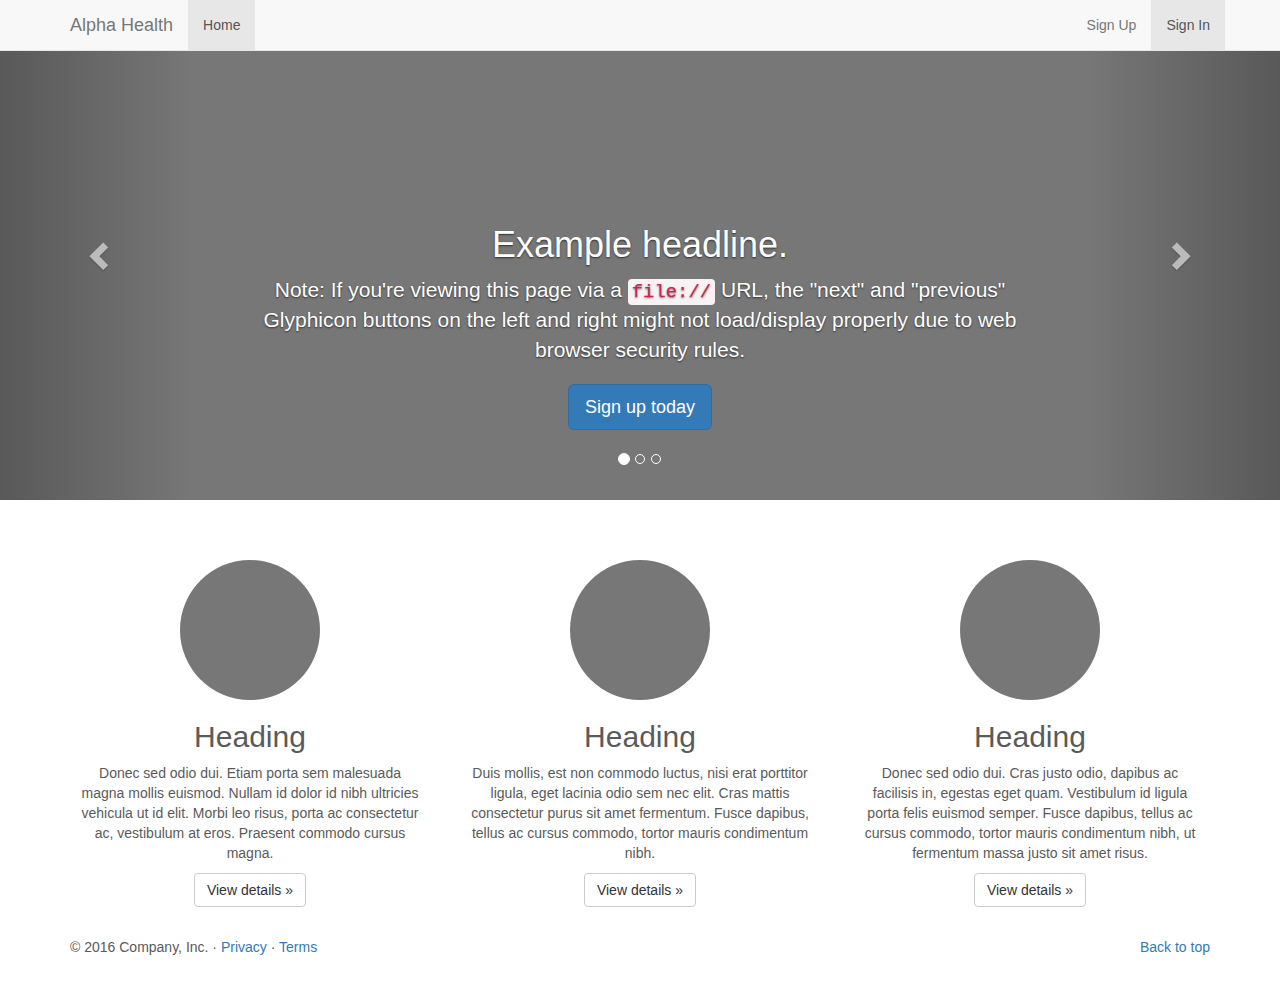
==== index.html @ f5d1f95b "Version 1.0" ====
<!DOCTYPE html>
<html lang="en">
  <head>
    <meta charset="utf-8">
    <meta http-equiv="X-UA-Compatible" content="IE=edge">
    <meta name="viewport" content="width=device-width, initial-scale=1">
    <!-- The above 3 meta tags *must* come first in the head; any other head content must come *after* these tags -->
    <meta name="description" content="">
    <meta name="author" content="">
    <link rel="icon" href="../../favicon.ico">

    <title>Carousel Template for Bootstrap</title>

    <!-- Bootstrap core CSS -->
    <link href="Proj1/dist/css/bootstrap.min.css" rel="stylesheet">

    <!-- IE10 viewport hack for Surface/desktop Windows 8 bug -->
    <link href="Proj1/assets/css/ie10-viewport-bug-workaround.css" rel="stylesheet">

    <!-- Just for debugging purposes. Don't actually copy these 2 lines! -->
    <!--[if lt IE 9]><script src="../../assets/js/ie8-responsive-file-warning.js"></script><![endif]-->
    <script src="Proj1/assets/js/ie-emulation-modes-warning.js"></script>

    <!-- HTML5 shim and Respond.js for IE8 support of HTML5 elements and media queries -->
    <!--[if lt IE 9]>
      <script src="https://oss.maxcdn.com/html5shiv/3.7.3/html5shiv.min.js"></script>
      <script src="https://oss.maxcdn.com/respond/1.4.2/respond.min.js"></script>
    <![endif]-->

    <!-- Custom styles for this template -->
    <link href="carousel.css" rel="stylesheet">
  </head>
<!-- NAVBAR
================================================== -->
  <body>
    <!-- Fixed navbar -->
    <nav class="navbar navbar-default navbar-fixed-top">
      <div class="container">
        <div class="navbar-header">
          <button type="button" class="navbar-toggle collapsed" data-toggle="collapse" data-target="#navbar" aria-expanded="false" aria-controls="navbar">
            <span class="sr-only">Toggle navigation</span>
            <span class="icon-bar"></span>
            <span class="icon-bar"></span>
            <span class="icon-bar"></span>
          </button>
          <a class="navbar-brand" href="#">Alpha Health</a>
        </div>
        <div id="navbar" class="navbar-collapse collapse">
          <ul class="nav navbar-nav">
            <li class="active"><a href="#">Home</a></li>
          </ul>
          <ul class="nav navbar-nav navbar-right">
            <li><a href="./Sign_Up.html">Sign Up</a></li>
            <li class="active"><a href="./Sign_In.html">Sign In <span class="sr-only">(current)</span></a></li>
          </ul>
        </div><!--/.nav-collapse -->
      </div>
    </nav>


    <!-- Carousel
    ================================================== -->
    <div id="myCarousel" class="carousel slide" data-ride="carousel">
      <!-- Indicators -->
      <ol class="carousel-indicators">
        <li data-target="#myCarousel" data-slide-to="0" class="active"></li>
        <li data-target="#myCarousel" data-slide-to="1"></li>
        <li data-target="#myCarousel" data-slide-to="2"></li>
      </ol>
      <div class="carousel-inner" role="listbox">
        <div class="item active">
          <img class="first-slide" src="[data-uri]" alt="First slide">
          <div class="container">
            <div class="carousel-caption">
              <h1>Example headline.</h1>
              <p>Note: If you're viewing this page via a <code>file://</code> URL, the "next" and "previous" Glyphicon buttons on the left and right might not load/display properly due to web browser security rules.</p>
              <p><a class="btn btn-lg btn-primary" href="#" role="button">Sign up today</a></p>
            </div>
          </div>
        </div>
        <div class="item">
          <img class="second-slide" src="[data-uri]" alt="Second slide">
          <div class="container">
            <div class="carousel-caption">
              <h1>Another example headline.</h1>
              <p>Cras justo odio, dapibus ac facilisis in, egestas eget quam. Donec id elit non mi porta gravida at eget metus. Nullam id dolor id nibh ultricies vehicula ut id elit.</p>
              <p><a class="btn btn-lg btn-primary" href="#" role="button">Learn more</a></p>
            </div>
          </div>
        </div>
        <div class="item">
          <img class="third-slide" src="[data-uri]" alt="Third slide">
          <div class="container">
            <div class="carousel-caption">
              <h1>One more for good measure.</h1>
              <p>Cras justo odio, dapibus ac facilisis in, egestas eget quam. Donec id elit non mi porta gravida at eget metus. Nullam id dolor id nibh ultricies vehicula ut id elit.</p>
              <p><a class="btn btn-lg btn-primary" href="#" role="button">Browse gallery</a></p>
            </div>
          </div>
        </div>
      </div>
      <a class="left carousel-control" href="#myCarousel" role="button" data-slide="prev">
        <span class="glyphicon glyphicon-chevron-left" aria-hidden="true"></span>
        <span class="sr-only">Previous</span>
      </a>
      <a class="right carousel-control" href="#myCarousel" role="button" data-slide="next">
        <span class="glyphicon glyphicon-chevron-right" aria-hidden="true"></span>
        <span class="sr-only">Next</span>
      </a>
    </div><!-- /.carousel -->


    <!-- Marketing messaging and featurettes
    ================================================== -->
    <div class="container marketing">

      <!-- Three columns of text below the carousel -->
      <div class="row">
        <div class="col-lg-4">
          <img class="img-circle" src="[data-uri]" alt="Generic placeholder image" width="140" height="140">
          <h2>Heading</h2>
          <p>Donec sed odio dui. Etiam porta sem malesuada magna mollis euismod. Nullam id dolor id nibh ultricies vehicula ut id elit. Morbi leo risus, porta ac consectetur ac, vestibulum at eros. Praesent commodo cursus magna.</p>
          <p><a class="btn btn-default" href="#" role="button">View details &raquo;</a></p>
        </div><!-- /.col-lg-4 -->
        <div class="col-lg-4">
          <img class="img-circle" src="[data-uri]" alt="Generic placeholder image" width="140" height="140">
          <h2>Heading</h2>
          <p>Duis mollis, est non commodo luctus, nisi erat porttitor ligula, eget lacinia odio sem nec elit. Cras mattis consectetur purus sit amet fermentum. Fusce dapibus, tellus ac cursus commodo, tortor mauris condimentum nibh.</p>
          <p><a class="btn btn-default" href="#" role="button">View details &raquo;</a></p>
        </div><!-- /.col-lg-4 -->
        <div class="col-lg-4">
          <img class="img-circle" src="[data-uri]" alt="Generic placeholder image" width="140" height="140">
          <h2>Heading</h2>
          <p>Donec sed odio dui. Cras justo odio, dapibus ac facilisis in, egestas eget quam. Vestibulum id ligula porta felis euismod semper. Fusce dapibus, tellus ac cursus commodo, tortor mauris condimentum nibh, ut fermentum massa justo sit amet risus.</p>
          <p><a class="btn btn-default" href="#" role="button">View details &raquo;</a></p>
        </div><!-- /.col-lg-4 -->
      </div><!-- /.row -->


      <!-- FOOTER -->
      <footer>
        <p class="pull-right"><a href="#">Back to top</a></p>
        <p>&copy; 2016 Company, Inc. &middot; <a href="#">Privacy</a> &middot; <a href="#">Terms</a></p>
      </footer>

    </div><!-- /.container -->


    <!-- Bootstrap core JavaScript
    ================================================== -->
    <!-- Placed at the end of the document so the pages load faster -->
    <script src="https://ajax.googleapis.com/ajax/libs/jquery/1.12.4/jquery.min.js"></script>
    <script>window.jQuery || document.write('<script src="../../assets/js/vendor/jquery.min.js"><\/script>')</script>
    <script src="../../dist/js/bootstrap.min.js"></script>
    <!-- Just to make our placeholder images work. Don't actually copy the next line! -->
    <script src="../../assets/js/vendor/holder.min.js"></script>
    <!-- IE10 viewport hack for Surface/desktop Windows 8 bug -->
    <script src="../../assets/js/ie10-viewport-bug-workaround.js"></script>
  </body>
</html>
---- Proj1/assets/css/ie10-viewport-bug-workaround.css ----
/*!
 * IE10 viewport hack for Surface/desktop Windows 8 bug
 * Copyright 2014-2015 Twitter, Inc.
 * Licensed under MIT (https://github.com/twbs/bootstrap/blob/master/LICENSE)
 */

/*
 * See the Getting Started docs for more information:
 * http://getbootstrap.com/getting-started/#support-ie10-width
 */
@-ms-viewport     { width: device-width; }
@-o-viewport      { width: device-width; }
@viewport         { width: device-width; }
---- carousel.css ----
/* GLOBAL STYLES
-------------------------------------------------- */
/* Padding below the footer and lighter body text */


body {
  padding-bottom: 40px;
  color: #5a5a5a;
}


/* CUSTOMIZE THE NAVBAR
-------------------------------------------------- */

/* Special class on .container surrounding .navbar, used for positioning it into place. */
.navbar-wrapper {
  position: absolute;
  top: 0;
  right: 0;
  left: 0;
  z-index: 20;
}

/* Flip around the padding for proper display in narrow viewports */
.navbar-wrapper > .container {
  padding-right: 0;
  padding-left: 0;
}
.navbar-wrapper .navbar {
  padding-right: 15px;
  padding-left: 15px;
}
.navbar-wrapper .navbar .container {
  width: auto;
}


/* CUSTOMIZE THE CAROUSEL
-------------------------------------------------- */

/* Carousel base class */
.carousel {
  height: 500px;
  margin-bottom: 60px;
}
/* Since positioning the image, we need to help out the caption */
.carousel-caption {
  z-index: 10;
}

/* Declare heights because of positioning of img element */
.carousel .item {
  height: 500px;
  background-color: #777;
}
.carousel-inner > .item > img {
  position: absolute;
  top: 0;
  left: 0;
  min-width: 100%;
  height: 500px;
}


/* MARKETING CONTENT
-------------------------------------------------- */

/* Center align the text within the three columns below the carousel */
.marketing .col-lg-4 {
  margin-bottom: 20px;
  text-align: center;
}
.marketing h2 {
  font-weight: normal;
}
.marketing .col-lg-4 p {
  margin-right: 10px;
  margin-left: 10px;
}


/* Featurettes
------------------------- */

.featurette-divider {
  margin: 80px 0; /* Space out the Bootstrap <hr> more */
}

/* Thin out the marketing headings */
.featurette-heading {
  font-weight: 300;
  line-height: 1;
  letter-spacing: -1px;
}


/* RESPONSIVE CSS
-------------------------------------------------- */

@media (min-width: 768px) {
  /* Navbar positioning foo */
  .navbar-wrapper {
    margin-top: 20px;
  }
  .navbar-wrapper .container {
    padding-right: 15px;
    padding-left: 15px;
  }
  .navbar-wrapper .navbar {
    padding-right: 0;
    padding-left: 0;
  }

  /* The navbar becomes detached from the top, so we round the corners */
  .navbar-wrapper .navbar {
    border-radius: 4px;
  }

  /* Bump up size of carousel content */
  .carousel-caption p {
    margin-bottom: 20px;
    font-size: 21px;
    line-height: 1.4;
  }

  .featurette-heading {
    font-size: 50px;
  }
}

@media (min-width: 992px) {
  .featurette-heading {
    margin-top: 120px;
  }
}
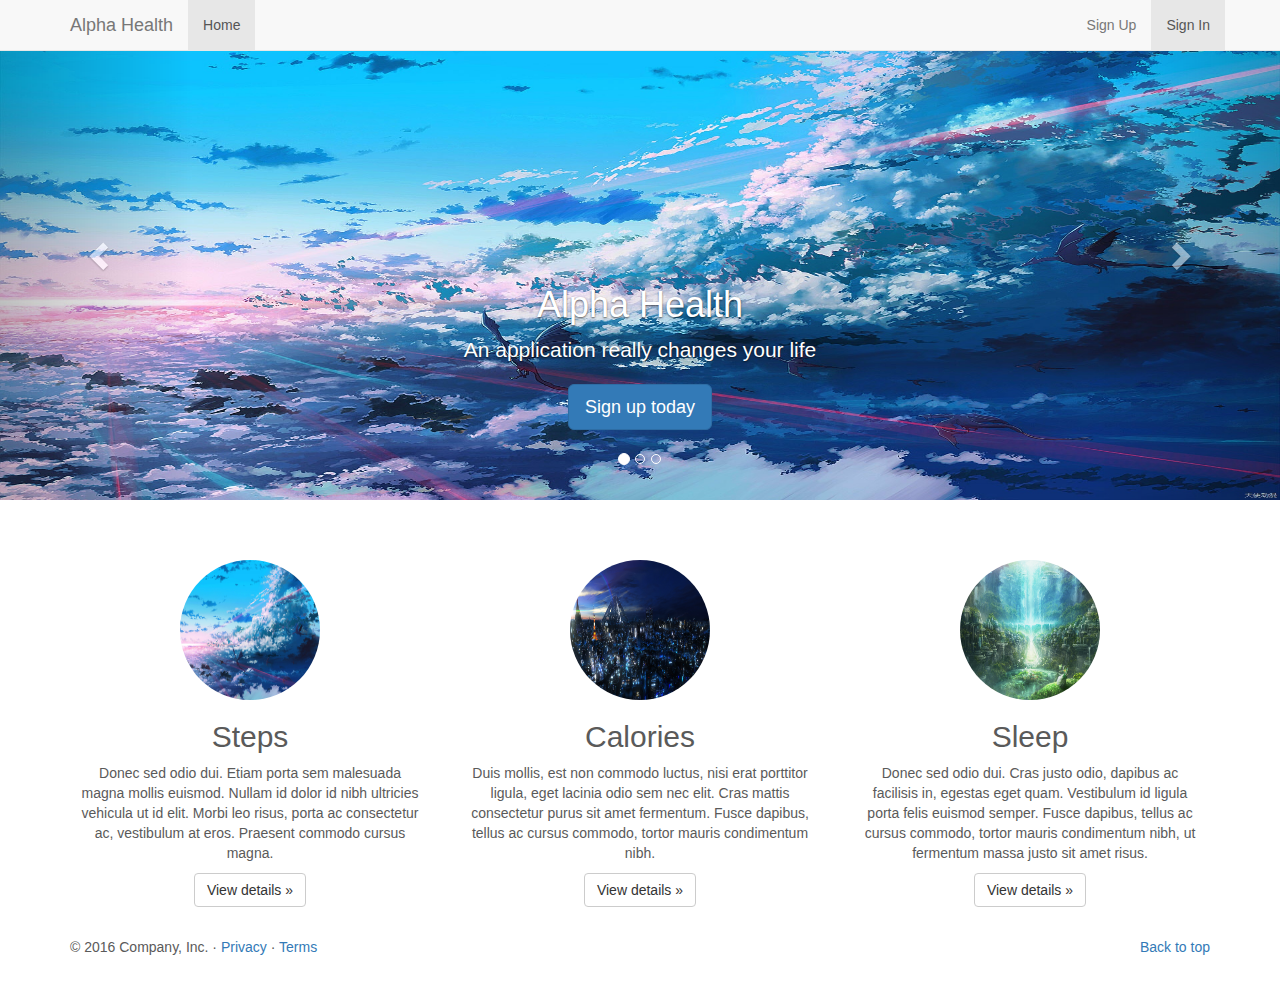
==== commit 9585e298: "Added two Home image. Modified js path. Made slides works" ====
--- a/index.html
+++ b/index.html
@@ -9,7 +9,7 @@
     <meta name="author" content="">
     <link rel="icon" href="../../favicon.ico">
 
-    <title>Carousel Template for Bootstrap</title>
+    <title>Alpha Health, Best Application Forever</title>
 
     <!-- Bootstrap core CSS -->
     <link href="Proj1/dist/css/bootstrap.min.css" rel="stylesheet">
@@ -69,32 +69,32 @@
       </ol>
       <div class="carousel-inner" role="listbox">
         <div class="item active">
-          <img class="first-slide" src="[data-uri]" alt="First slide">
+          <img class="first-slide" src="./189.jpg" alt="First slide">
           <div class="container">
             <div class="carousel-caption">
-              <h1>Example headline.</h1>
-              <p>Note: If you're viewing this page via a <code>file://</code> URL, the "next" and "previous" Glyphicon buttons on the left and right might not load/display properly due to web browser security rules.</p>
-              <p><a class="btn btn-lg btn-primary" href="#" role="button">Sign up today</a></p>
+              <h1>Alpha Health</h1>
+              <p>An application really changes your life</p>
+              <p><a class="btn btn-lg btn-primary" href="./Sign_Up.html" role="button">Sign up today</a></p>
             </div>
           </div>
         </div>
         <div class="item">
-          <img class="second-slide" src="[data-uri]" alt="Second slide">
+          <img class="second-slide" src="./190.jpg" alt="Second slide">
           <div class="container">
             <div class="carousel-caption">
-              <h1>Another example headline.</h1>
-              <p>Cras justo odio, dapibus ac facilisis in, egestas eget quam. Donec id elit non mi porta gravida at eget metus. Nullam id dolor id nibh ultricies vehicula ut id elit.</p>
-              <p><a class="btn btn-lg btn-primary" href="#" role="button">Learn more</a></p>
+              <h1>Alpha Health</h1>
+              <p>Best application for health management</p>
+              <p><a class="btn btn-lg btn-primary" href="./Sign_Up.html" role="button">Get start</a></p>
             </div>
           </div>
         </div>
         <div class="item">
-          <img class="third-slide" src="[data-uri]" alt="Third slide">
+          <img class="third-slide" src="./191.jpeg" alt="Third slide">
           <div class="container">
             <div class="carousel-caption">
-              <h1>One more for good measure.</h1>
-              <p>Cras justo odio, dapibus ac facilisis in, egestas eget quam. Donec id elit non mi porta gravida at eget metus. Nullam id dolor id nibh ultricies vehicula ut id elit.</p>
-              <p><a class="btn btn-lg btn-primary" href="#" role="button">Browse gallery</a></p>
+              <h1>Alpha Health</h1>
+              <p>Start a healthy life!</p>
+              <p><a class="btn btn-lg btn-primary" href="./Sign_Up.html" role="button">Let's go!</a></p>
             </div>
           </div>
         </div>
@@ -117,20 +117,20 @@
       <!-- Three columns of text below the carousel -->
       <div class="row">
         <div class="col-lg-4">
-          <img class="img-circle" src="[data-uri]" alt="Generic placeholder image" width="140" height="140">
-          <h2>Heading</h2>
+          <img class="img-circle" src="./189.jpg" alt="Generic placeholder image" width="140" height="140">
+          <h2>Steps</h2>
           <p>Donec sed odio dui. Etiam porta sem malesuada magna mollis euismod. Nullam id dolor id nibh ultricies vehicula ut id elit. Morbi leo risus, porta ac consectetur ac, vestibulum at eros. Praesent commodo cursus magna.</p>
           <p><a class="btn btn-default" href="#" role="button">View details &raquo;</a></p>
         </div><!-- /.col-lg-4 -->
         <div class="col-lg-4">
-          <img class="img-circle" src="[data-uri]" alt="Generic placeholder image" width="140" height="140">
-          <h2>Heading</h2>
+          <img class="img-circle" src="./190.jpg" alt="Generic placeholder image" width="140" height="140">
+          <h2>Calories</h2>
           <p>Duis mollis, est non commodo luctus, nisi erat porttitor ligula, eget lacinia odio sem nec elit. Cras mattis consectetur purus sit amet fermentum. Fusce dapibus, tellus ac cursus commodo, tortor mauris condimentum nibh.</p>
           <p><a class="btn btn-default" href="#" role="button">View details &raquo;</a></p>
         </div><!-- /.col-lg-4 -->
         <div class="col-lg-4">
-          <img class="img-circle" src="[data-uri]" alt="Generic placeholder image" width="140" height="140">
-          <h2>Heading</h2>
+          <img class="img-circle" src="./191.jpeg" alt="Generic placeholder image" width="140" height="140">
+          <h2>Sleep</h2>
           <p>Donec sed odio dui. Cras justo odio, dapibus ac facilisis in, egestas eget quam. Vestibulum id ligula porta felis euismod semper. Fusce dapibus, tellus ac cursus commodo, tortor mauris condimentum nibh, ut fermentum massa justo sit amet risus.</p>
           <p><a class="btn btn-default" href="#" role="button">View details &raquo;</a></p>
         </div><!-- /.col-lg-4 -->
@@ -151,10 +151,10 @@
     <!-- Placed at the end of the document so the pages load faster -->
     <script src="https://ajax.googleapis.com/ajax/libs/jquery/1.12.4/jquery.min.js"></script>
     <script>window.jQuery || document.write('<script src="../../assets/js/vendor/jquery.min.js"><\/script>')</script>
-    <script src="../../dist/js/bootstrap.min.js"></script>
+    <script src="Proj1/dist/js/bootstrap.min.js"></script>
     <!-- Just to make our placeholder images work. Don't actually copy the next line! -->
-    <script src="../../assets/js/vendor/holder.min.js"></script>
+    <script src="Proj1/assets/js/vendor/holder.min.js"></script>
     <!-- IE10 viewport hack for Surface/desktop Windows 8 bug -->
-    <script src="../../assets/js/ie10-viewport-bug-workaround.js"></script>
+    <script src="Proj1/assets/js/ie10-viewport-bug-workaround.js"></script>
   </body>
 </html>
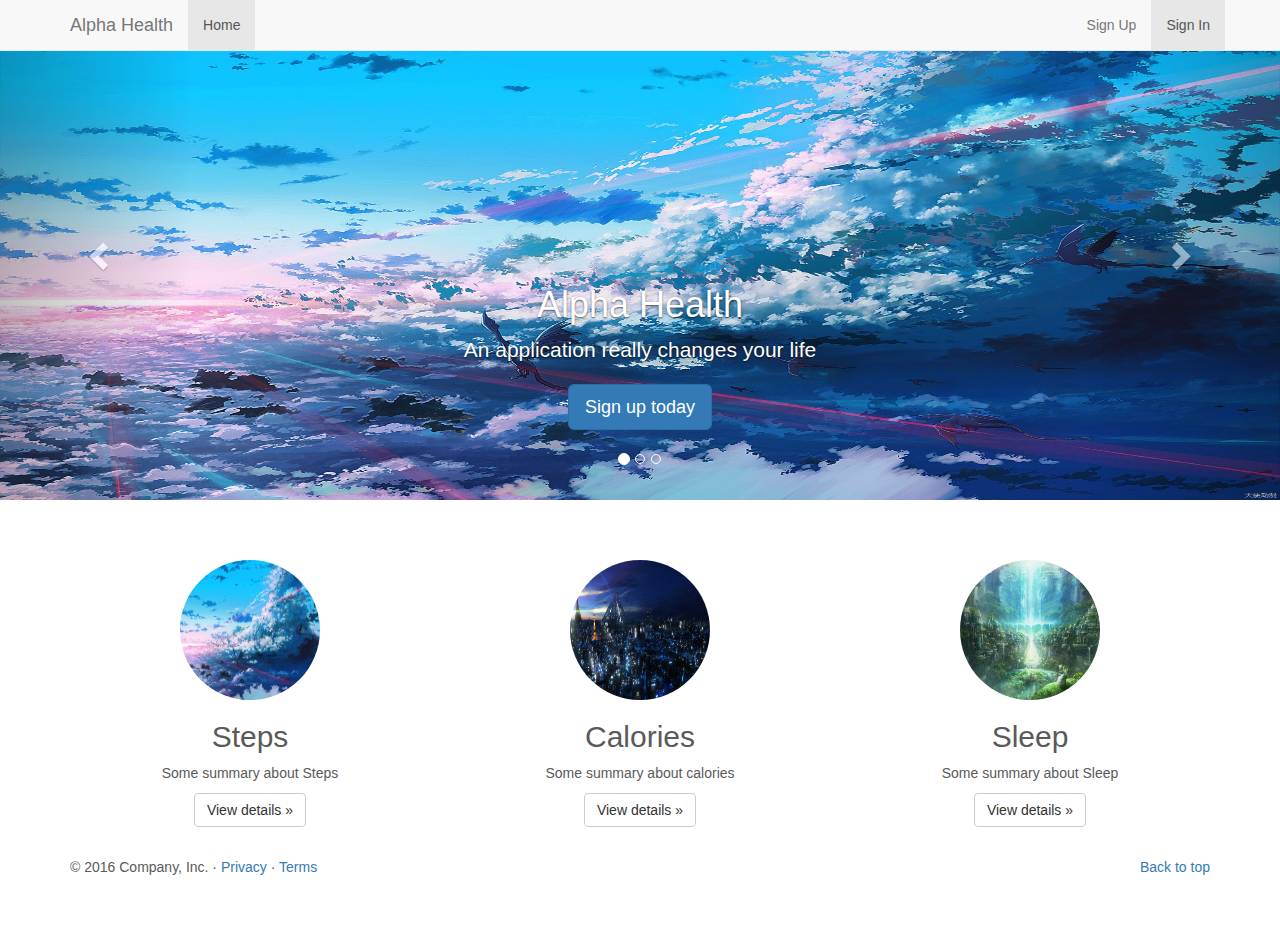
==== commit 02ba31b9: "remove some useless information" ====
--- a/index.html
+++ b/index.html
@@ -119,19 +119,19 @@
         <div class="col-lg-4">
           <img class="img-circle" src="./189.jpg" alt="Generic placeholder image" width="140" height="140">
           <h2>Steps</h2>
-          <p>Donec sed odio dui. Etiam porta sem malesuada magna mollis euismod. Nullam id dolor id nibh ultricies vehicula ut id elit. Morbi leo risus, porta ac consectetur ac, vestibulum at eros. Praesent commodo cursus magna.</p>
+          <p>Some summary about Steps</p>
           <p><a class="btn btn-default" href="#" role="button">View details &raquo;</a></p>
         </div><!-- /.col-lg-4 -->
         <div class="col-lg-4">
           <img class="img-circle" src="./190.jpg" alt="Generic placeholder image" width="140" height="140">
           <h2>Calories</h2>
-          <p>Duis mollis, est non commodo luctus, nisi erat porttitor ligula, eget lacinia odio sem nec elit. Cras mattis consectetur purus sit amet fermentum. Fusce dapibus, tellus ac cursus commodo, tortor mauris condimentum nibh.</p>
+          <p>Some summary about calories</p>
           <p><a class="btn btn-default" href="#" role="button">View details &raquo;</a></p>
         </div><!-- /.col-lg-4 -->
         <div class="col-lg-4">
           <img class="img-circle" src="./191.jpeg" alt="Generic placeholder image" width="140" height="140">
           <h2>Sleep</h2>
-          <p>Donec sed odio dui. Cras justo odio, dapibus ac facilisis in, egestas eget quam. Vestibulum id ligula porta felis euismod semper. Fusce dapibus, tellus ac cursus commodo, tortor mauris condimentum nibh, ut fermentum massa justo sit amet risus.</p>
+          <p>Some summary about Sleep</p>
           <p><a class="btn btn-default" href="#" role="button">View details &raquo;</a></p>
         </div><!-- /.col-lg-4 -->
       </div><!-- /.row -->
